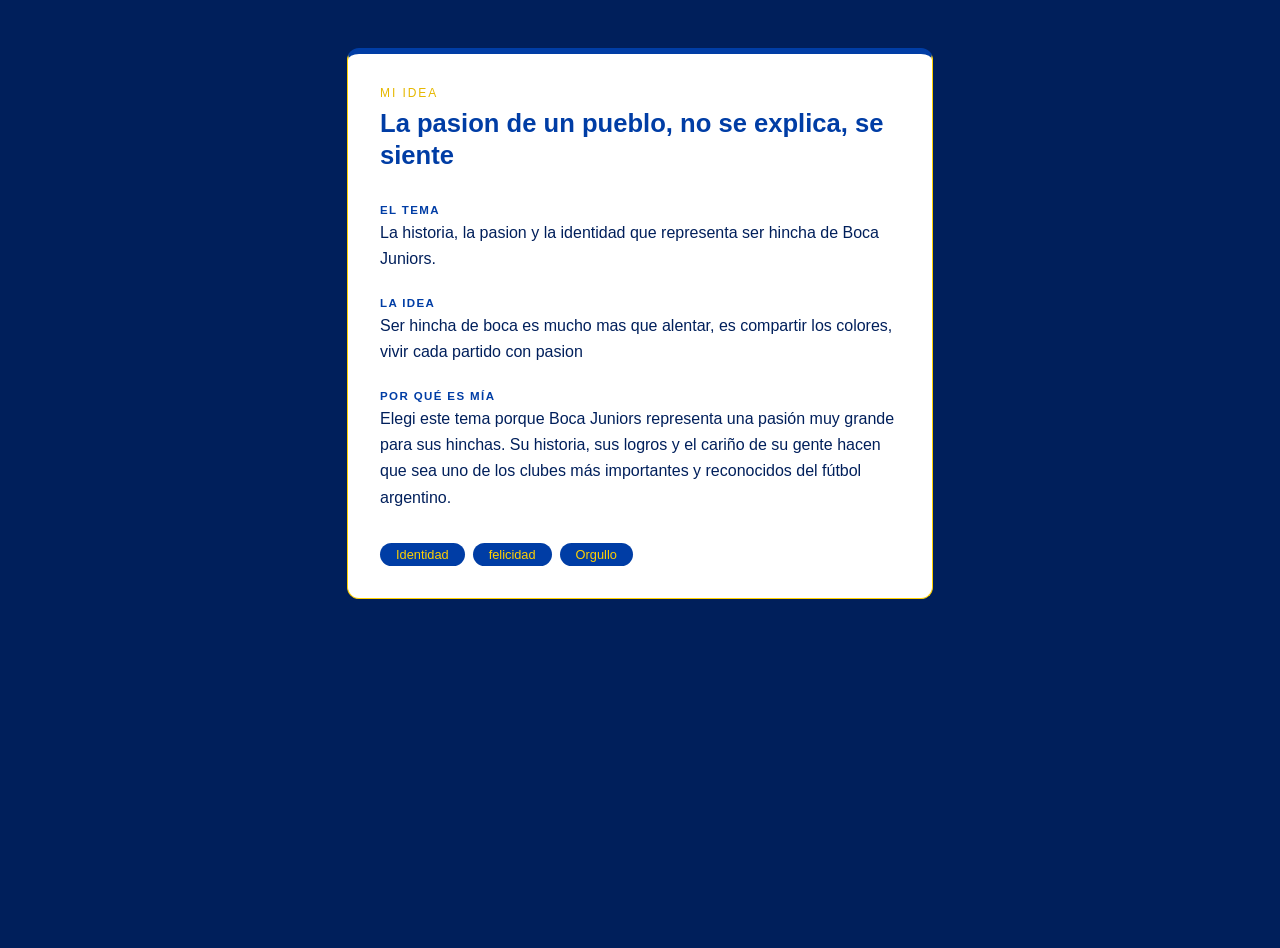
==== ficha.html @ b5da710c "inicio" ====
<!DOCTYPE html>
<html lang="en">

<head>
    <meta charset="UTF-8">
    <meta name="viewport" content="width=device-width, initial-scale=1.0">
    <title>Document</title>
    <link rel="stylesheet" href="estilos.css">
</head>

<body>

    <main>
        <section class="ficha">
            <p class="ficha__etiqueta">Mi idea</p>
            <h2 class="ficha__titulo">La pasion de un pueblo, no se explica, se siente</h2>

            <h3 class="ficha__campo">El tema</h3>
            <p class="ficha__texto">La historia, la pasion y la identidad que representa ser hincha de Boca Juniors.
            </p>

            <h3 class="ficha__campo">La idea</h3>
            <p class="ficha__texto">Ser hincha de boca es mucho mas que alentar, es compartir los colores, vivir cada
                partido con pasion </p>

            <h3 class="ficha__campo">Por qué es mía</h3>
            <p class="ficha__texto">Elegi este tema porque Boca Juniors representa una pasión muy grande para sus
                hinchas. Su historia, sus logros y el cariño de su gente hacen que sea uno de los clubes más importantes
                y reconocidos del fútbol argentino.</p>
            <ul class="ficha__tags">
                <li>Identidad</li>
                <li>felicidad</li>
                <li>Orgullo</li>
            </ul>
        </section>
    </main>
</body>

</html>
---- estilos.css ----
/* =========================================================
   1 · LA PALETA DEL CURSO
   Se escribe UNA sola vez, acá arriba. Todo lo demás usa var().
   ========================================================= */
:root {
  /* Colores de Boca Juniors */
  --gris: #b1a7a6;
  --azul: #003DA5;
  --azul-oscuro: #001F5B;
  --azul-medio: #002B6B;
  --amarillo: #FFD100;
  --amarillo-oscuro: #E6B800;
  --amarillo-claro: #FFE45C;
  --blanco: #ffffff;
  --negro: #0b090a;

  /* Variables para mantener el código original */
  --rojo: var(--azul);
  --rojo-900: #001633;
  --rojo-800: #001F5B;
  --rojo-700: #002B6B;
  --rojo-500: #003DA5;
  --rojo-300: #0A4AA6;
  --rojo-200: #FFD100;
  --rojo-100: #FFE45C;
  --rojo-50: #E6B800;
  --rojo-25: #FFD100;

  --texto: #001F5B;
  --texto-suave: #003DA5;

  --e-1: .25rem;
  --e-2: .5rem;
  --e-3: 1rem;
  --e-4: 1.5rem;
  --e-5: 2rem;
  --e-6: 3rem;
}

body {
  margin: 0;
  min-height: 100vh;
 
  background: var(--azul-oscuro);
  background-image: url(./asset/img/bombonera.jpg);
  background-repeat: no-repeat;
  background-size: cover;
  background-position: center;
  font-family: "Poppins", "Segoe UI", Arial, sans-serif;
  color: var(--texto);
 
}
.desp{
    display: flex;
    justify-content: center;
    align-items: center;
    height: 100vh;
}

.tarjeta {
  background: var(--blanco);
  border-top: 8px solid var(--amarillo);
  border-radius: 12px;
  padding: 2.5rem 2rem;
  text-align: center;
  width: 100%;
  max-width: 420px;
  box-sizing: border-box;
  box-shadow: 0 10px 25px rgba(0, 0, 0, 0.2);
}

.tarjeta__logo {
  width: 72px;
  height: 72px;
  object-fit: contain;
}

.tarjeta__curso {
  margin: .75rem 0 0;
  font-size: .78rem;
  font-weight: 600;
  letter-spacing: .16em;
  text-transform: uppercase;
  color: var(--azul-oscuro);
}

.tarjeta__nombre {
  margin: .4rem 0 0;
  font-size: 2.2rem;
  font-weight: 700;
  color: var(--azul-oscuro);
}

.tarjeta__frase {
  margin: 1rem 0 0;
  font-size: 1.25rem;
  line-height: 1.55;
  color: var(--azul);
}

.tarjeta__autor {
  margin: 1.25rem 0 0;
  font-size: .82rem;
  color: var(--texto-suave);
}

.tarjeta__pregunta {
  margin: 0;
  font-size: .8rem;
  font-weight: 600;
  letter-spacing: .14em;
  text-transform: uppercase;
  color: var(--amarillo-oscuro);
}

.tarjeta__respuesta {
  margin: .5rem 0 0;
  font-size: 1.4rem;
  font-weight: 700;
  color: var(--azul);
}

.tarjeta__boton {
  display: inline-block;
  margin-top: 2rem;
  padding: .9rem 2rem;
  border-radius: 999px;
  background: var(--azul);
  color: var(--amarillo);
  font-weight: 700;
  text-decoration: none;
}

.tarjeta__boton:hover {
  background: var(--azul-oscuro);
  color: var(--amarillo);
}

.ficha {
  max-width: 520px;
  margin: var(--e-6) auto;
  padding: var(--e-5);
  border: 1px solid var(--amarillo);
  border-top: 6px solid var(--azul);
  border-radius: 12px;
  background: var(--blanco);
}

.ficha__etiqueta {
  margin: 0;
  font-size: .75rem;
  letter-spacing: .16em;
  text-transform: uppercase;
  color: var(--amarillo-oscuro);
}

.ficha__titulo {
  margin: var(--e-2) 0 var(--e-5);
  font-size: 1.6rem;
  line-height: 1.25;
  color: var(--azul);
}

.ficha__campo {
  margin: var(--e-4) 0 var(--e-1);
  font-size: .72rem;
  letter-spacing: .12em;
  text-transform: uppercase;
  color: var(--azul);
}

.ficha__texto {
  margin: 0;
  line-height: 1.65;
  color: var(--texto);
}

.ficha__tags,
.lista {
  margin: var(--e-5) 0 0;
  padding: 0;
  display: flex;
  gap: var(--e-2);
  list-style: none;
}

.ficha__tags li,
.lista li {
  padding: var(--e-1) var(--e-3);
  border-radius: 999px;
  background: var(--azul);
  color: var(--amarillo);
  font-size: .8rem;
}

.container {
  background-color: var(--azul-oscuro);
  max-width: 1000px;
  margin: 0 auto;
  display: flex;
  gap: 25px;
  flex-wrap: wrap;
  justify-content: center;
  padding: 10px;
}

.ideas {
  background-color: var(--blanco);
  width: 360px;
  text-align: center;
  border: 3px solid var(--amarillo);
  padding: 30px;
}

.ideas__imagen img {
  width: 90px;
  height: 90px;
  padding: 10px;
}

.ideas__titulo {
  font-size: medium;
  color: var(--azul-oscuro);
}

.ideas__parrafo {
  font-size: medium;
  line-height: 1.55;
}

.ideas__enlace {
  display: inline-block;
  margin-top: 2rem;
  padding: .9rem 2rem;
  border-radius: 999px;
  background: var(--azul);
  color: var(--amarillo);
  font-weight: 700;
  text-decoration: none;
  text-transform: uppercase;
}

.ideas__enlace:hover {
  background: var(--amarillo);
  color: var(--azul-oscuro);
}

.titulo {
  text-align: center;
  font-size: 70px;
  font-weight: 900;
  font-family: Georgia, 'Times New Roman', Times, serif;
  color: var(--amarillo);
}

.container-header {
  background: var(--azul-oscuro);
  background: linear-gradient(
    180deg,
    var(--azul) 15%,
    var(--azul-oscuro) 100%
  );
  display: flex;
  justify-content: space-between;
  align-items: center;
}

.img-logo {
  width: 150px;
  height: 150px;
  padding: 10px;
  border-radius: 30px;
}

.container-header nav {
  padding: 10px;
}

.container-header nav ul {
  list-style: none;
  display: flex;
  gap: 7px;
}

.container-header a {
  text-decoration: none;
  text-transform: uppercase;
  color: var(--amarillo);
  font-weight: 800;
  font-size: 1.2rem;
  transition: background-color 0.5s ease;
}

.container-header a:hover {
  background-color: var(--amarillo);
  color: var(--azul-oscuro);
  padding: 5px;
  border-radius: 8px;
}

.footer-top {
  justify-content: space-between;
  display: flex;
}

.footer-bottom {
  font-family: 'Times New Roman', Times, serif;
  font-size: 20px;
  padding: 20px;
  border-top: 3px solid var(--amarillo);
  gap: 20px;
  display: flex;
  justify-content: space-between;
}

.footer-bottom a {
  color: var(--amarillo);
}

footer {
  background-color: var(--azul-oscuro);
  color: var(--blanco);
  border-width: 20px;
  margin: 0;
  padding: 14px;
}

footer a {
  text-decoration: none;
}

.footer-top-col ul {
  list-style: none;
  font-size: larger;
  padding-left: 0;
}

h4 {
  font-size: x-large;
  color: var(--amarillo);
}

.footer-bottom-legal a {
  gap: 5px;
  font-size: 12px;
}

.footer-top-btn {
  background-color: var(--amarillo);
  color: var(--azul-oscuro);
  padding: 8px;
  padding-bottom: 9px;
  display: block;
  text-align: center;
}
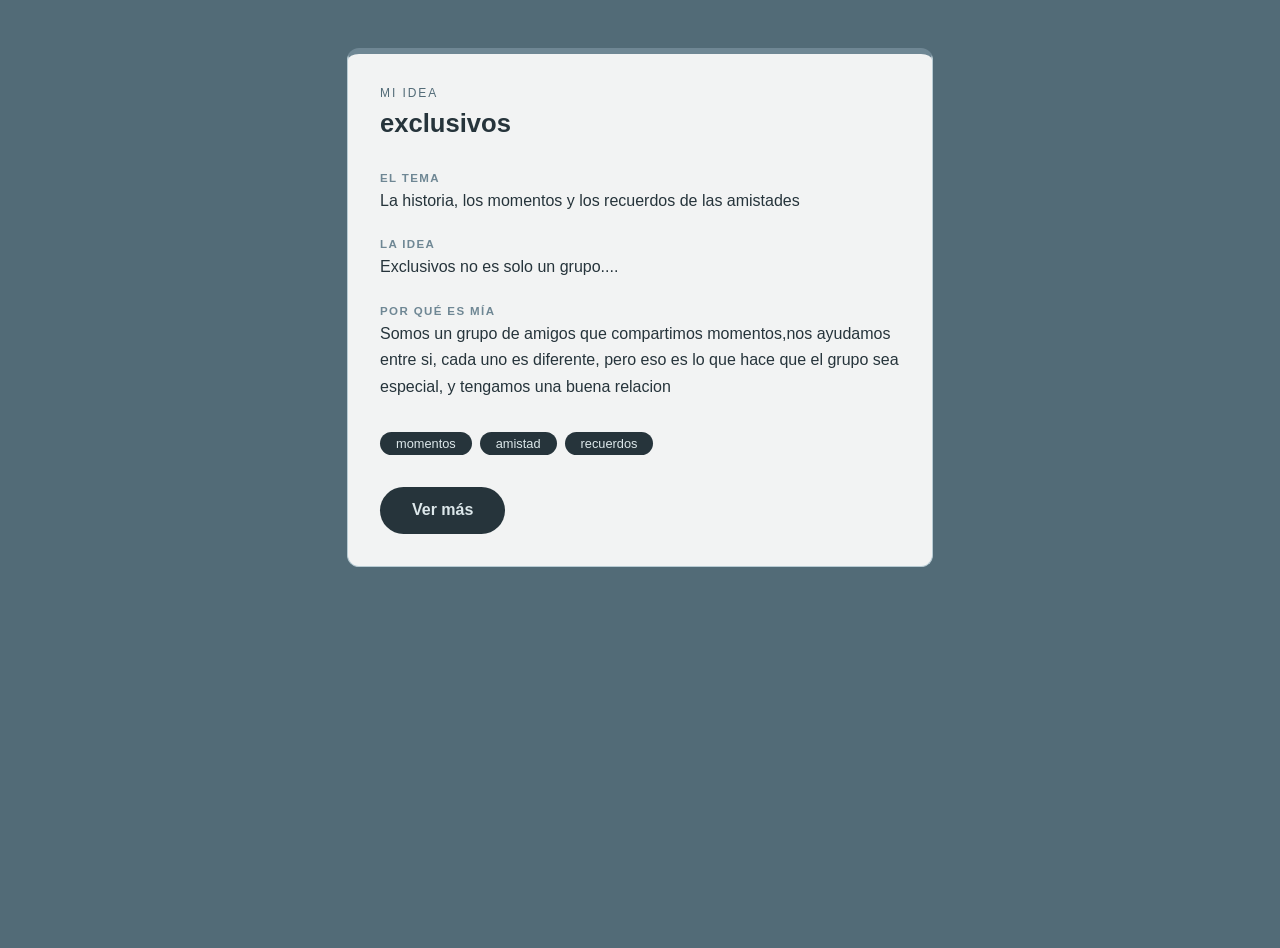
==== commit 25c4d416: "modificaciones" ====
--- a/ficha.html
+++ b/ficha.html
@@ -13,25 +13,23 @@
     <main>
         <section class="ficha">
             <p class="ficha__etiqueta">Mi idea</p>
-            <h2 class="ficha__titulo">La pasion de un pueblo, no se explica, se siente</h2>
+            <h2 class="ficha__titulo">exclusivos</h2>
 
             <h3 class="ficha__campo">El tema</h3>
-            <p class="ficha__texto">La historia, la pasion y la identidad que representa ser hincha de Boca Juniors.
-            </p>
+            <p class="ficha__texto">La historia, los momentos y los recuerdos de las amistades</p>
 
             <h3 class="ficha__campo">La idea</h3>
-            <p class="ficha__texto">Ser hincha de boca es mucho mas que alentar, es compartir los colores, vivir cada
-                partido con pasion </p>
+            <p class="ficha__texto">Exclusivos no es solo un grupo....</p>
 
             <h3 class="ficha__campo">Por qué es mía</h3>
-            <p class="ficha__texto">Elegi este tema porque Boca Juniors representa una pasión muy grande para sus
-                hinchas. Su historia, sus logros y el cariño de su gente hacen que sea uno de los clubes más importantes
-                y reconocidos del fútbol argentino.</p>
+            <p class="ficha__texto">Somos un grupo de amigos que compartimos momentos,nos ayudamos entre si, cada uno es
+                diferente, pero eso es lo que hace que el grupo sea especial, y tengamos una buena relacion</p>
             <ul class="ficha__tags">
-                <li>Identidad</li>
-                <li>felicidad</li>
-                <li>Orgullo</li>
+                <li>momentos</li>
+                <li>amistad</li>
+                <li>recuerdos</li>
             </ul>
+            <a class="tarjeta__boton" href="idea.html">Ver más</a>
         </section>
     </main>
 </body>
--- a/estilos.css
+++ b/estilos.css
@@ -3,31 +3,31 @@
    Se escribe UNA sola vez, acá arriba. Todo lo demás usa var().
    ========================================================= */
 :root {
-  /* Colores de Boca Juniors */
-  --gris: #b1a7a6;
-  --azul: #003DA5;
-  --azul-oscuro: #001F5B;
-  --azul-medio: #002B6B;
-  --amarillo: #FFD100;
-  --amarillo-oscuro: #E6B800;
-  --amarillo-claro: #FFE45C;
-  --blanco: #ffffff;
-  --negro: #0b090a;
+  /* Colores de Exclusivos */
+  --gris: #9A9FA3;
+  --azul: #6F8794;
+  --azul-oscuro: #26343B;
+  --azul-medio: #526B77;
+  --celeste: #B8CBD3;
+  --celeste-oscuro: #8FA8B3;
+  --celeste-claro: #DCE7EA;
+  --blanco: #F2F3F3;
+  --negro: #17191A;
 
   /* Variables para mantener el código original */
   --rojo: var(--azul);
-  --rojo-900: #001633;
-  --rojo-800: #001F5B;
-  --rojo-700: #002B6B;
-  --rojo-500: #003DA5;
-  --rojo-300: #0A4AA6;
-  --rojo-200: #FFD100;
-  --rojo-100: #FFE45C;
-  --rojo-50: #E6B800;
-  --rojo-25: #FFD100;
-
-  --texto: #001F5B;
-  --texto-suave: #003DA5;
+  --rojo-900: #172126;
+  --rojo-800: #26343B;
+  --rojo-700: #344750;
+  --rojo-500: #6F8794;
+  --rojo-300: #8FA8B3;
+  --rojo-200: #B8CBD3;
+  --rojo-100: #DCE7EA;
+  --rojo-50: #9A9FA3;
+  --rojo-25: #F2F3F3;
+
+  --texto: #26343B;
+  --texto-suave: #526B77;
 
   --e-1: .25rem;
   --e-2: .5rem;
@@ -40,33 +40,32 @@
 body {
   margin: 0;
   min-height: 100vh;
- 
-  background: var(--azul-oscuro);
-  background-image: url(./asset/img/bombonera.jpg);
+  background: var(--azul-medio);
+  background-image: url("./asset/img/exclusivos.jpg");
   background-repeat: no-repeat;
   background-size: cover;
   background-position: center;
   font-family: "Poppins", "Segoe UI", Arial, sans-serif;
   color: var(--texto);
- 
-}
-.desp{
-    display: flex;
-    justify-content: center;
-    align-items: center;
-    height: 100vh;
+}
+
+.desp {
+  display: flex;
+  justify-content: center;
+  align-items: center;
+  height: 100vh;
 }
 
 .tarjeta {
   background: var(--blanco);
-  border-top: 8px solid var(--amarillo);
+  border-top: 8px solid var(--celeste);
   border-radius: 12px;
   padding: 2.5rem 2rem;
   text-align: center;
   width: 100%;
   max-width: 420px;
   box-sizing: border-box;
-  box-shadow: 0 10px 25px rgba(0, 0, 0, 0.2);
+  box-shadow: 0 10px 25px rgba(0, 0, 0, 0.25);
 }
 
 .tarjeta__logo {
@@ -110,14 +109,14 @@
   font-weight: 600;
   letter-spacing: .14em;
   text-transform: uppercase;
-  color: var(--amarillo-oscuro);
+  color: var(--azul-medio);
 }
 
 .tarjeta__respuesta {
   margin: .5rem 0 0;
   font-size: 1.4rem;
   font-weight: 700;
-  color: var(--azul);
+  color: var(--azul-oscuro);
 }
 
 .tarjeta__boton {
@@ -125,22 +124,22 @@
   margin-top: 2rem;
   padding: .9rem 2rem;
   border-radius: 999px;
-  background: var(--azul);
-  color: var(--amarillo);
+  background: var(--azul-oscuro);
+  color: var(--celeste-claro);
   font-weight: 700;
   text-decoration: none;
 }
 
 .tarjeta__boton:hover {
-  background: var(--azul-oscuro);
-  color: var(--amarillo);
+  background: var(--azul);
+  color: var(--blanco);
 }
 
 .ficha {
   max-width: 520px;
   margin: var(--e-6) auto;
   padding: var(--e-5);
-  border: 1px solid var(--amarillo);
+  border: 1px solid var(--celeste);
   border-top: 6px solid var(--azul);
   border-radius: 12px;
   background: var(--blanco);
@@ -151,14 +150,14 @@
   font-size: .75rem;
   letter-spacing: .16em;
   text-transform: uppercase;
-  color: var(--amarillo-oscuro);
+  color: var(--azul-medio);
 }
 
 .ficha__titulo {
   margin: var(--e-2) 0 var(--e-5);
   font-size: 1.6rem;
   line-height: 1.25;
-  color: var(--azul);
+  color: var(--azul-oscuro);
 }
 
 .ficha__campo {
@@ -188,8 +187,8 @@
 .lista li {
   padding: var(--e-1) var(--e-3);
   border-radius: 999px;
-  background: var(--azul);
-  color: var(--amarillo);
+  background: var(--azul-oscuro);
+  color: var(--celeste-claro);
   font-size: .8rem;
 }
 
@@ -208,13 +207,13 @@
   background-color: var(--blanco);
   width: 360px;
   text-align: center;
-  border: 3px solid var(--amarillo);
+  border: 3px solid var(--celeste);
   padding: 30px;
 }
 
 .ideas__imagen img {
-  width: 90px;
-  height: 90px;
+  width: 200px;
+  height: 200px;
   padding: 10px;
 }
 
@@ -233,15 +232,15 @@
   margin-top: 2rem;
   padding: .9rem 2rem;
   border-radius: 999px;
-  background: var(--azul);
-  color: var(--amarillo);
+  background: var(--azul-oscuro);
+  color: var(--celeste-claro);
   font-weight: 700;
   text-decoration: none;
   text-transform: uppercase;
 }
 
 .ideas__enlace:hover {
-  background: var(--amarillo);
+  background: var(--celeste);
   color: var(--azul-oscuro);
 }
 
@@ -250,7 +249,7 @@
   font-size: 70px;
   font-weight: 900;
   font-family: Georgia, 'Times New Roman', Times, serif;
-  color: var(--amarillo);
+  color: var(--celeste-claro);
 }
 
 .container-header {
@@ -285,14 +284,14 @@
 .container-header a {
   text-decoration: none;
   text-transform: uppercase;
-  color: var(--amarillo);
+  color: var(--celeste-claro);
   font-weight: 800;
   font-size: 1.2rem;
   transition: background-color 0.5s ease;
 }
 
 .container-header a:hover {
-  background-color: var(--amarillo);
+  background-color: var(--celeste);
   color: var(--azul-oscuro);
   padding: 5px;
   border-radius: 8px;
@@ -307,14 +306,14 @@
   font-family: 'Times New Roman', Times, serif;
   font-size: 20px;
   padding: 20px;
-  border-top: 3px solid var(--amarillo);
+  border-top: 3px solid var(--celeste);
   gap: 20px;
   display: flex;
   justify-content: space-between;
 }
 
 .footer-bottom a {
-  color: var(--amarillo);
+  color: var(--celeste-claro);
 }
 
 footer {
@@ -337,7 +336,7 @@
 
 h4 {
   font-size: x-large;
-  color: var(--amarillo);
+  color: var(--celeste-claro);
 }
 
 .footer-bottom-legal a {
@@ -346,7 +345,7 @@
 }
 
 .footer-top-btn {
-  background-color: var(--amarillo);
+  background-color: var(--celeste);
   color: var(--azul-oscuro);
   padding: 8px;
   padding-bottom: 9px;
